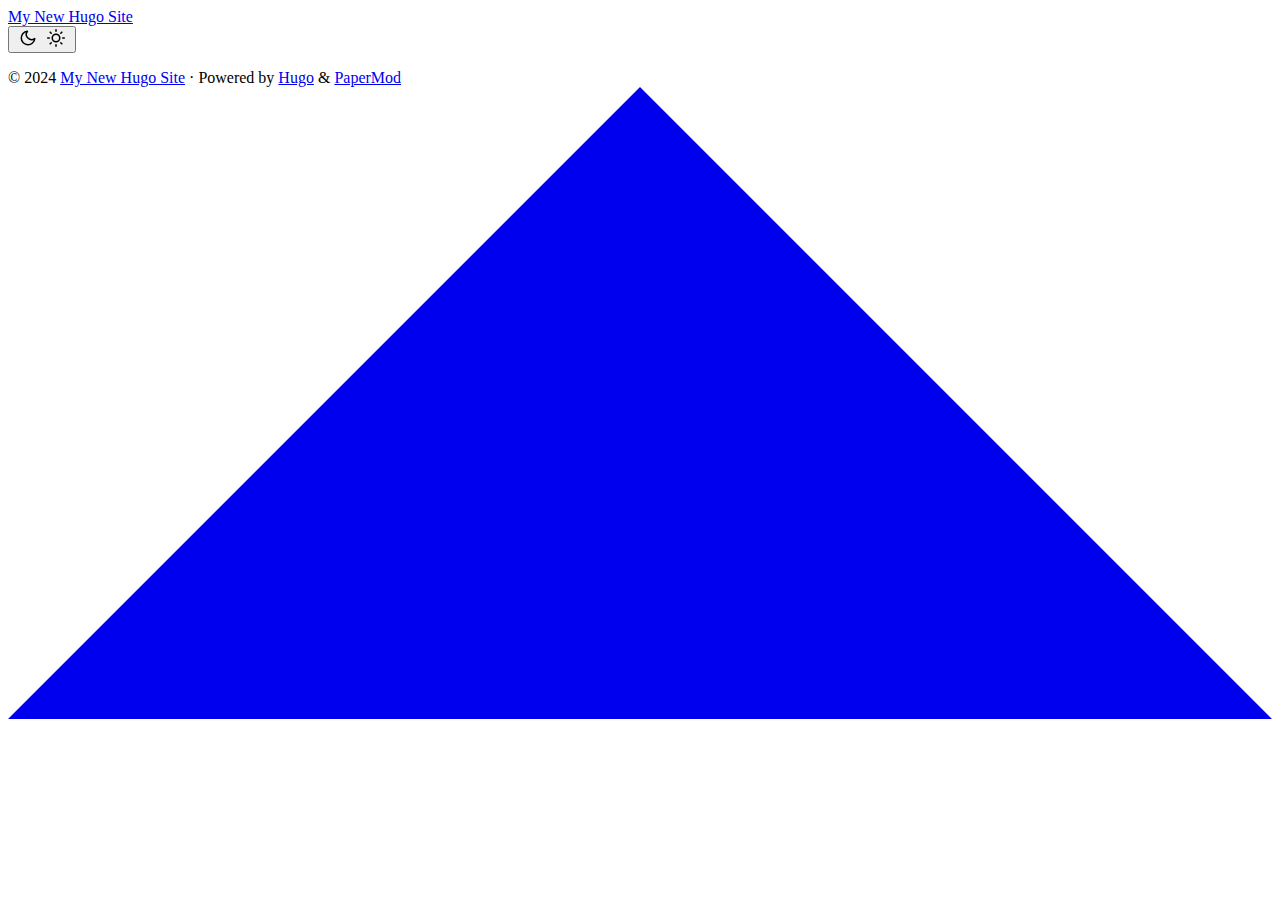
==== public/index.html @ 38eec735 "initial commit" ====
<!DOCTYPE html>
<html lang="en" dir="auto">

<head>
	<meta name="generator" content="Hugo 0.126.1"><script src="/livereload.js?mindelay=10&amp;v=2&amp;port=1313&amp;path=livereload" data-no-instant defer></script><meta charset="utf-8">
<meta http-equiv="X-UA-Compatible" content="IE=edge">
<meta name="viewport" content="width=device-width, initial-scale=1, shrink-to-fit=no">
<meta name="robots" content="noindex, nofollow">
<title>My New Hugo Site</title>

<meta name="description" content="">
<meta name="author" content="">
<link rel="canonical" href="http://localhost:1313/">
<link crossorigin="anonymous" href="/assets/css/stylesheet.b609c58d5c11bb90b1a54e04005d74ad1ddf22165eb79f5533967e57df9c3b50.css" integrity="sha256-tgnFjVwRu5CxpU4EAF10rR3fIhZet59VM5Z&#43;V9&#43;cO1A=" rel="preload stylesheet" as="style">
<link rel="icon" href="http://localhost:1313/favicon.ico">
<link rel="icon" type="image/png" sizes="16x16" href="http://localhost:1313/favicon-16x16.png">
<link rel="icon" type="image/png" sizes="32x32" href="http://localhost:1313/favicon-32x32.png">
<link rel="apple-touch-icon" href="http://localhost:1313/apple-touch-icon.png">
<link rel="mask-icon" href="http://localhost:1313/safari-pinned-tab.svg">
<meta name="theme-color" content="#2e2e33">
<meta name="msapplication-TileColor" content="#2e2e33">
<link rel="alternate" type="application/rss+xml" href="http://localhost:1313/index.xml">
<link rel="alternate" hreflang="en" href="http://localhost:1313/">
<noscript>
    <style>
        #theme-toggle,
        .top-link {
            display: none;
        }

    </style>
    <style>
        @media (prefers-color-scheme: dark) {
            :root {
                --theme: rgb(29, 30, 32);
                --entry: rgb(46, 46, 51);
                --primary: rgb(218, 218, 219);
                --secondary: rgb(155, 156, 157);
                --tertiary: rgb(65, 66, 68);
                --content: rgb(196, 196, 197);
                --code-block-bg: rgb(46, 46, 51);
                --code-bg: rgb(55, 56, 62);
                --border: rgb(51, 51, 51);
            }

            .list {
                background: var(--theme);
            }

            .list:not(.dark)::-webkit-scrollbar-track {
                background: 0 0;
            }

            .list:not(.dark)::-webkit-scrollbar-thumb {
                border-color: var(--theme);
            }
        }

    </style>
</noscript>
</head>

<body class="list" id="top">
<script>
    if (localStorage.getItem("pref-theme") === "dark") {
        document.body.classList.add('dark');
    } else if (localStorage.getItem("pref-theme") === "light") {
        document.body.classList.remove('dark')
    } else if (window.matchMedia('(prefers-color-scheme: dark)').matches) {
        document.body.classList.add('dark');
    }

</script>

<header class="header">
    <nav class="nav">
        <div class="logo">
            <a href="http://localhost:1313/" accesskey="h" title="My New Hugo Site (Alt + H)">My New Hugo Site</a>
            <div class="logo-switches">
                <button id="theme-toggle" accesskey="t" title="(Alt + T)">
                    <svg id="moon" xmlns="http://www.w3.org/2000/svg" width="24" height="18" viewBox="0 0 24 24"
                        fill="none" stroke="currentColor" stroke-width="2" stroke-linecap="round"
                        stroke-linejoin="round">
                        <path d="M21 12.79A9 9 0 1 1 11.21 3 7 7 0 0 0 21 12.79z"></path>
                    </svg>
                    <svg id="sun" xmlns="http://www.w3.org/2000/svg" width="24" height="18" viewBox="0 0 24 24"
                        fill="none" stroke="currentColor" stroke-width="2" stroke-linecap="round"
                        stroke-linejoin="round">
                        <circle cx="12" cy="12" r="5"></circle>
                        <line x1="12" y1="1" x2="12" y2="3"></line>
                        <line x1="12" y1="21" x2="12" y2="23"></line>
                        <line x1="4.22" y1="4.22" x2="5.64" y2="5.64"></line>
                        <line x1="18.36" y1="18.36" x2="19.78" y2="19.78"></line>
                        <line x1="1" y1="12" x2="3" y2="12"></line>
                        <line x1="21" y1="12" x2="23" y2="12"></line>
                        <line x1="4.22" y1="19.78" x2="5.64" y2="18.36"></line>
                        <line x1="18.36" y1="5.64" x2="19.78" y2="4.22"></line>
                    </svg>
                </button>
            </div>
        </div>
        <ul id="menu">
        </ul>
    </nav>
</header>
<main class="main"> 
    </main>
    
<footer class="footer">
        <span>&copy; 2024 <a href="http://localhost:1313/">My New Hugo Site</a></span> · 

    <span>
        Powered by
        <a href="https://gohugo.io/" rel="noopener noreferrer" target="_blank">Hugo</a> &
        <a href="https://github.com/adityatelange/hugo-PaperMod/" rel="noopener" target="_blank">PaperMod</a>
    </span>
</footer>
<a href="#top" aria-label="go to top" title="Go to Top (Alt + G)" class="top-link" id="top-link" accesskey="g">
    <svg xmlns="http://www.w3.org/2000/svg" viewBox="0 0 12 6" fill="currentColor">
        <path d="M12 6H0l6-6z" />
    </svg>
</a>

<script>
    let menu = document.getElementById('menu')
    if (menu) {
        menu.scrollLeft = localStorage.getItem("menu-scroll-position");
        menu.onscroll = function () {
            localStorage.setItem("menu-scroll-position", menu.scrollLeft);
        }
    }

    document.querySelectorAll('a[href^="#"]').forEach(anchor => {
        anchor.addEventListener("click", function (e) {
            e.preventDefault();
            var id = this.getAttribute("href").substr(1);
            if (!window.matchMedia('(prefers-reduced-motion: reduce)').matches) {
                document.querySelector(`[id='${decodeURIComponent(id)}']`).scrollIntoView({
                    behavior: "smooth"
                });
            } else {
                document.querySelector(`[id='${decodeURIComponent(id)}']`).scrollIntoView();
            }
            if (id === "top") {
                history.replaceState(null, null, " ");
            } else {
                history.pushState(null, null, `#${id}`);
            }
        });
    });

</script>
<script>
    var mybutton = document.getElementById("top-link");
    window.onscroll = function () {
        if (document.body.scrollTop > 800 || document.documentElement.scrollTop > 800) {
            mybutton.style.visibility = "visible";
            mybutton.style.opacity = "1";
        } else {
            mybutton.style.visibility = "hidden";
            mybutton.style.opacity = "0";
        }
    };

</script>
<script>
    document.getElementById("theme-toggle").addEventListener("click", () => {
        if (document.body.className.includes("dark")) {
            document.body.classList.remove('dark');
            localStorage.setItem("pref-theme", 'light');
        } else {
            document.body.classList.add('dark');
            localStorage.setItem("pref-theme", 'dark');
        }
    })

</script>
</body>

</html>
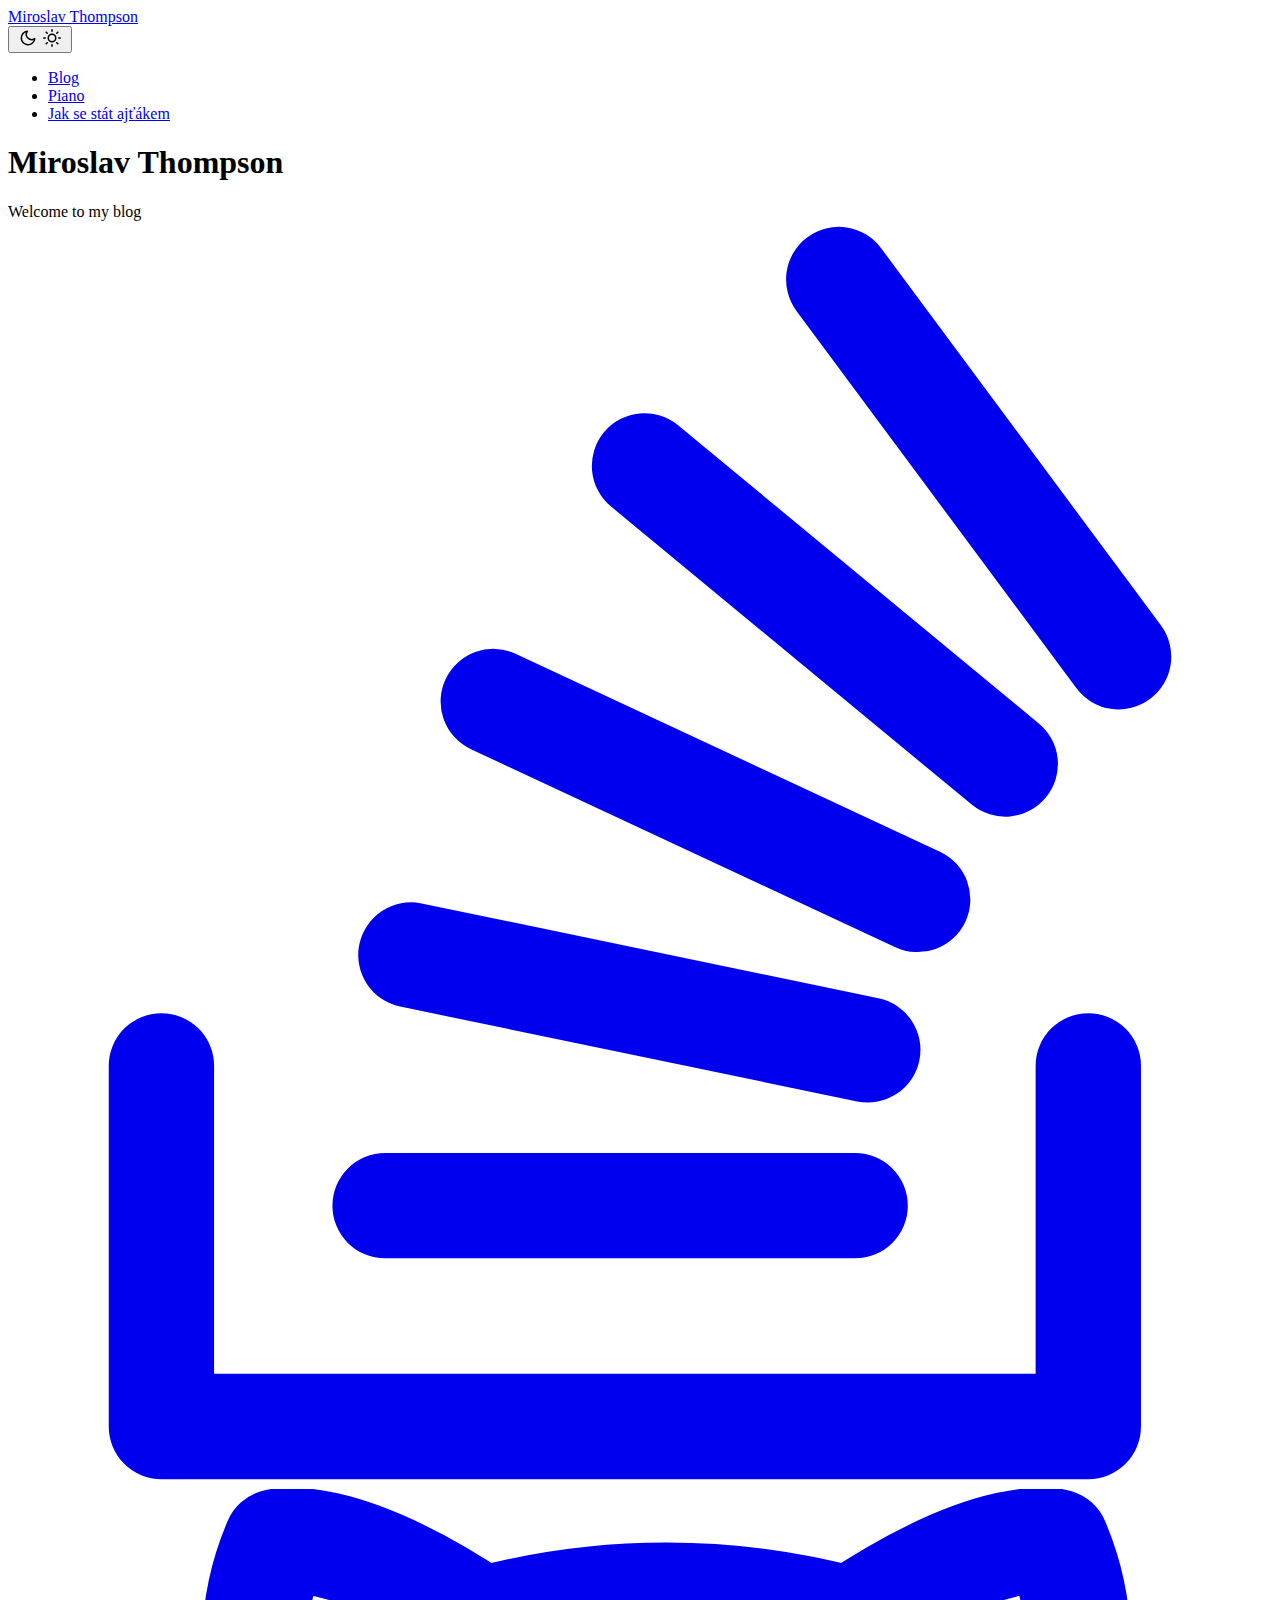
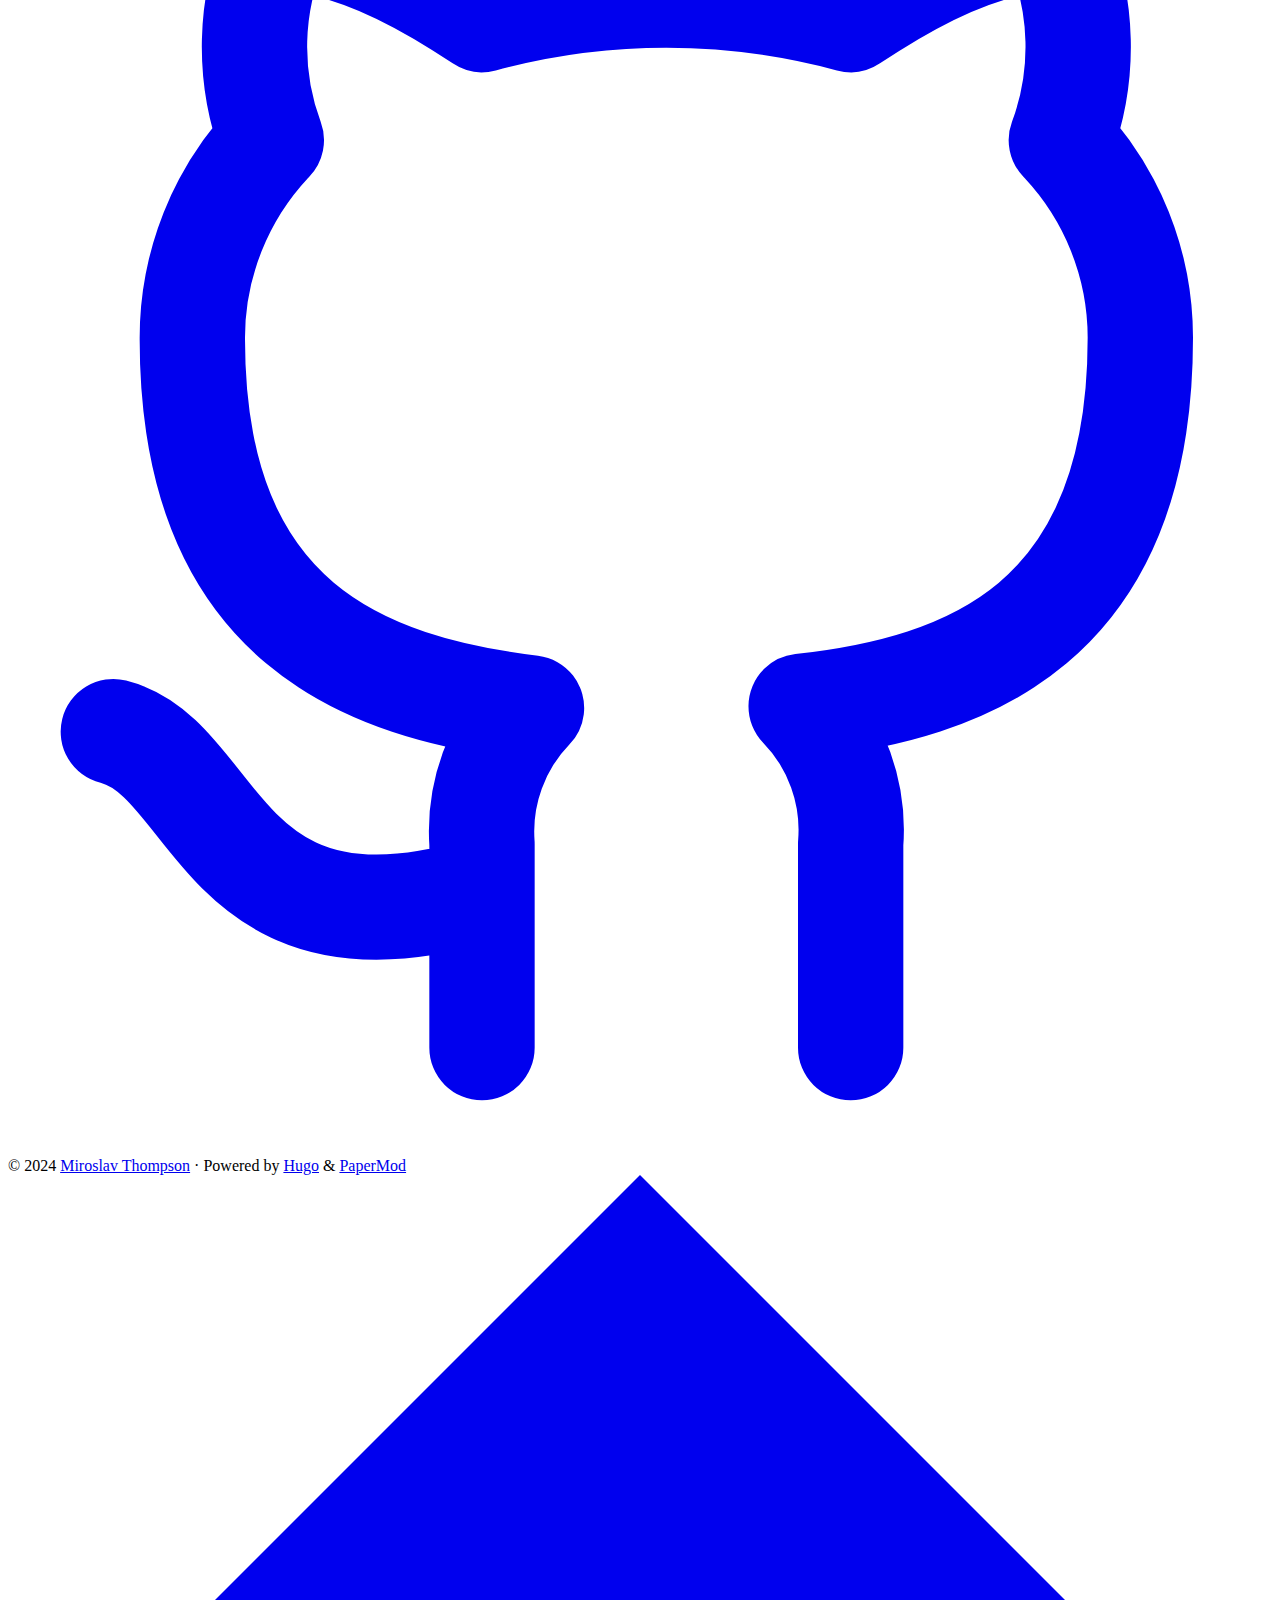
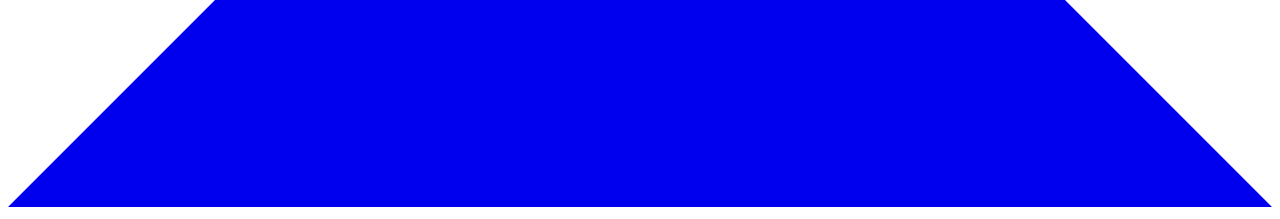
==== commit baf64773: "wip" ====
--- a/public/index.html
+++ b/public/index.html
@@ -1,180 +1,7 @@
-<!DOCTYPE html>
-<html lang="en" dir="auto">
-
-<head>
-	<meta name="generator" content="Hugo 0.126.1"><script src="/livereload.js?mindelay=10&amp;v=2&amp;port=1313&amp;path=livereload" data-no-instant defer></script><meta charset="utf-8">
-<meta http-equiv="X-UA-Compatible" content="IE=edge">
-<meta name="viewport" content="width=device-width, initial-scale=1, shrink-to-fit=no">
-<meta name="robots" content="noindex, nofollow">
-<title>My New Hugo Site</title>
-
-<meta name="description" content="">
-<meta name="author" content="">
-<link rel="canonical" href="http://localhost:1313/">
-<link crossorigin="anonymous" href="/assets/css/stylesheet.b609c58d5c11bb90b1a54e04005d74ad1ddf22165eb79f5533967e57df9c3b50.css" integrity="sha256-tgnFjVwRu5CxpU4EAF10rR3fIhZet59VM5Z&#43;V9&#43;cO1A=" rel="preload stylesheet" as="style">
-<link rel="icon" href="http://localhost:1313/favicon.ico">
-<link rel="icon" type="image/png" sizes="16x16" href="http://localhost:1313/favicon-16x16.png">
-<link rel="icon" type="image/png" sizes="32x32" href="http://localhost:1313/favicon-32x32.png">
-<link rel="apple-touch-icon" href="http://localhost:1313/apple-touch-icon.png">
-<link rel="mask-icon" href="http://localhost:1313/safari-pinned-tab.svg">
-<meta name="theme-color" content="#2e2e33">
-<meta name="msapplication-TileColor" content="#2e2e33">
-<link rel="alternate" type="application/rss+xml" href="http://localhost:1313/index.xml">
-<link rel="alternate" hreflang="en" href="http://localhost:1313/">
-<noscript>
-    <style>
-        #theme-toggle,
-        .top-link {
-            display: none;
-        }
-
-    </style>
-    <style>
-        @media (prefers-color-scheme: dark) {
-            :root {
-                --theme: rgb(29, 30, 32);
-                --entry: rgb(46, 46, 51);
-                --primary: rgb(218, 218, 219);
-                --secondary: rgb(155, 156, 157);
-                --tertiary: rgb(65, 66, 68);
-                --content: rgb(196, 196, 197);
-                --code-block-bg: rgb(46, 46, 51);
-                --code-bg: rgb(55, 56, 62);
-                --border: rgb(51, 51, 51);
-            }
-
-            .list {
-                background: var(--theme);
-            }
-
-            .list:not(.dark)::-webkit-scrollbar-track {
-                background: 0 0;
-            }
-
-            .list:not(.dark)::-webkit-scrollbar-thumb {
-                border-color: var(--theme);
-            }
-        }
-
-    </style>
-</noscript>
-</head>
-
-<body class="list" id="top">
-<script>
-    if (localStorage.getItem("pref-theme") === "dark") {
-        document.body.classList.add('dark');
-    } else if (localStorage.getItem("pref-theme") === "light") {
-        document.body.classList.remove('dark')
-    } else if (window.matchMedia('(prefers-color-scheme: dark)').matches) {
-        document.body.classList.add('dark');
-    }
-
-</script>
-
-<header class="header">
-    <nav class="nav">
-        <div class="logo">
-            <a href="http://localhost:1313/" accesskey="h" title="My New Hugo Site (Alt + H)">My New Hugo Site</a>
-            <div class="logo-switches">
-                <button id="theme-toggle" accesskey="t" title="(Alt + T)">
-                    <svg id="moon" xmlns="http://www.w3.org/2000/svg" width="24" height="18" viewBox="0 0 24 24"
-                        fill="none" stroke="currentColor" stroke-width="2" stroke-linecap="round"
-                        stroke-linejoin="round">
-                        <path d="M21 12.79A9 9 0 1 1 11.21 3 7 7 0 0 0 21 12.79z"></path>
-                    </svg>
-                    <svg id="sun" xmlns="http://www.w3.org/2000/svg" width="24" height="18" viewBox="0 0 24 24"
-                        fill="none" stroke="currentColor" stroke-width="2" stroke-linecap="round"
-                        stroke-linejoin="round">
-                        <circle cx="12" cy="12" r="5"></circle>
-                        <line x1="12" y1="1" x2="12" y2="3"></line>
-                        <line x1="12" y1="21" x2="12" y2="23"></line>
-                        <line x1="4.22" y1="4.22" x2="5.64" y2="5.64"></line>
-                        <line x1="18.36" y1="18.36" x2="19.78" y2="19.78"></line>
-                        <line x1="1" y1="12" x2="3" y2="12"></line>
-                        <line x1="21" y1="12" x2="23" y2="12"></line>
-                        <line x1="4.22" y1="19.78" x2="5.64" y2="18.36"></line>
-                        <line x1="18.36" y1="5.64" x2="19.78" y2="4.22"></line>
-                    </svg>
-                </button>
-            </div>
-        </div>
-        <ul id="menu">
-        </ul>
-    </nav>
-</header>
-<main class="main"> 
-    </main>
-    
-<footer class="footer">
-        <span>&copy; 2024 <a href="http://localhost:1313/">My New Hugo Site</a></span> · 
-
-    <span>
-        Powered by
-        <a href="https://gohugo.io/" rel="noopener noreferrer" target="_blank">Hugo</a> &
-        <a href="https://github.com/adityatelange/hugo-PaperMod/" rel="noopener" target="_blank">PaperMod</a>
-    </span>
-</footer>
-<a href="#top" aria-label="go to top" title="Go to Top (Alt + G)" class="top-link" id="top-link" accesskey="g">
-    <svg xmlns="http://www.w3.org/2000/svg" viewBox="0 0 12 6" fill="currentColor">
-        <path d="M12 6H0l6-6z" />
-    </svg>
-</a>
-
-<script>
-    let menu = document.getElementById('menu')
-    if (menu) {
-        menu.scrollLeft = localStorage.getItem("menu-scroll-position");
-        menu.onscroll = function () {
-            localStorage.setItem("menu-scroll-position", menu.scrollLeft);
-        }
-    }
-
-    document.querySelectorAll('a[href^="#"]').forEach(anchor => {
-        anchor.addEventListener("click", function (e) {
-            e.preventDefault();
-            var id = this.getAttribute("href").substr(1);
-            if (!window.matchMedia('(prefers-reduced-motion: reduce)').matches) {
-                document.querySelector(`[id='${decodeURIComponent(id)}']`).scrollIntoView({
-                    behavior: "smooth"
-                });
-            } else {
-                document.querySelector(`[id='${decodeURIComponent(id)}']`).scrollIntoView();
-            }
-            if (id === "top") {
-                history.replaceState(null, null, " ");
-            } else {
-                history.pushState(null, null, `#${id}`);
-            }
-        });
-    });
-
-</script>
-<script>
-    var mybutton = document.getElementById("top-link");
-    window.onscroll = function () {
-        if (document.body.scrollTop > 800 || document.documentElement.scrollTop > 800) {
-            mybutton.style.visibility = "visible";
-            mybutton.style.opacity = "1";
-        } else {
-            mybutton.style.visibility = "hidden";
-            mybutton.style.opacity = "0";
-        }
-    };
-
-</script>
-<script>
-    document.getElementById("theme-toggle").addEventListener("click", () => {
-        if (document.body.className.includes("dark")) {
-            document.body.classList.remove('dark');
-            localStorage.setItem("pref-theme", 'light');
-        } else {
-            document.body.classList.add('dark');
-            localStorage.setItem("pref-theme", 'dark');
-        }
-    })
-
-</script>
-</body>
-
-</html>
+<!doctype html><html lang=en dir=auto><head><meta name=generator content="Hugo 0.126.1"><script src="/livereload.js?mindelay=10&amp;v=2&amp;port=1313&amp;path=livereload" data-no-instant defer></script><meta charset=utf-8><meta http-equiv=X-UA-Compatible content="IE=edge"><meta name=viewport content="width=device-width,initial-scale=1,shrink-to-fit=no"><meta name=robots content="index, follow"><title>Miroslav Thompson</title>
+<meta name=keywords content="Blog"><meta name=description content="Osobní stránky"><meta name=author content="Miroslav Thompson"><link rel=canonical href=http://localhost:1313/><link crossorigin=anonymous href=/assets/css/stylesheet.b609c58d5c11bb90b1a54e04005d74ad1ddf22165eb79f5533967e57df9c3b50.css integrity="sha256-tgnFjVwRu5CxpU4EAF10rR3fIhZet59VM5Z+V9+cO1A=" rel="preload stylesheet" as=style><link rel=icon href=http://localhost:1313/favicon.ico><link rel=icon type=image/png sizes=16x16 href=http://localhost:1313/favicon-16x16.png><link rel=icon type=image/png sizes=32x32 href=http://localhost:1313/favicon-32x32.png><link rel=apple-touch-icon href=http://localhost:1313/apple-touch-icon.png><link rel=mask-icon href=http://localhost:1313/safari-pinned-tab.svg><meta name=theme-color content="#2e2e33"><meta name=msapplication-TileColor content="#2e2e33"><link rel=alternate type=application/rss+xml href=http://localhost:1313/index.xml><link rel=alternate hreflang=en href=http://localhost:1313/><noscript><style>#theme-toggle,.top-link{display:none}</style><style>@media(prefers-color-scheme:dark){:root{--theme:rgb(29, 30, 32);--entry:rgb(46, 46, 51);--primary:rgb(218, 218, 219);--secondary:rgb(155, 156, 157);--tertiary:rgb(65, 66, 68);--content:rgb(196, 196, 197);--code-block-bg:rgb(46, 46, 51);--code-bg:rgb(55, 56, 62);--border:rgb(51, 51, 51)}.list{background:var(--theme)}.list:not(.dark)::-webkit-scrollbar-track{background:0 0}.list:not(.dark)::-webkit-scrollbar-thumb{border-color:var(--theme)}}</style></noscript><meta property="og:title" content="Miroslav Thompson"><meta property="og:description" content="Osobní stránky"><meta property="og:type" content="website"><meta property="og:url" content="http://localhost:1313/"><meta property="og:site_name" content="Miroslav Thompson"><meta name=twitter:card content="summary"><meta name=twitter:title content="Miroslav Thompson"><meta name=twitter:description content="Osobní stránky"><script type=application/ld+json>{"@context":"https://schema.org","@type":"Organization","name":"Miroslav Thompson","url":"http://localhost:1313/","description":"Osobní stránky","thumbnailUrl":"http://localhost:1313/favicon.ico","sameAs":["https://stackoverflow.com/users/823680/mirek","https://github.com/czmirek"]}</script></head><body class=list id=top><script>localStorage.getItem("pref-theme")==="dark"?document.body.classList.add("dark"):localStorage.getItem("pref-theme")==="light"?document.body.classList.remove("dark"):window.matchMedia("(prefers-color-scheme: dark)").matches&&document.body.classList.add("dark")</script><header class=header><nav class=nav><div class=logo><a href=http://localhost:1313/ accesskey=h title="Miroslav Thompson (Alt + H)">Miroslav Thompson</a><div class=logo-switches><button id=theme-toggle accesskey=t title="(Alt + T)"><svg id="moon" xmlns="http://www.w3.org/2000/svg" width="24" height="18" viewBox="0 0 24 24" fill="none" stroke="currentcolor" stroke-width="2" stroke-linecap="round" stroke-linejoin="round"><path d="M21 12.79A9 9 0 1111.21 3 7 7 0 0021 12.79z"/></svg><svg id="sun" xmlns="http://www.w3.org/2000/svg" width="24" height="18" viewBox="0 0 24 24" fill="none" stroke="currentcolor" stroke-width="2" stroke-linecap="round" stroke-linejoin="round"><circle cx="12" cy="12" r="5"/><line x1="12" y1="1" x2="12" y2="3"/><line x1="12" y1="21" x2="12" y2="23"/><line x1="4.22" y1="4.22" x2="5.64" y2="5.64"/><line x1="18.36" y1="18.36" x2="19.78" y2="19.78"/><line x1="1" y1="12" x2="3" y2="12"/><line x1="21" y1="12" x2="23" y2="12"/><line x1="4.22" y1="19.78" x2="5.64" y2="18.36"/><line x1="18.36" y1="5.64" x2="19.78" y2="4.22"/></svg></button></div></div><ul id=menu><li><a href=http://localhost:1313/ title=Blog><span class=active>Blog</span></a></li><li><a href=http://localhost:1313/piano/ title=Piano><span>Piano</span></a></li><li><a href=http://localhost:1313/jak-se-stat-ajtakem/ title="Jak se stát ajťákem"><span>Jak se stát ajťákem</span></a></li></ul></nav></header><main class=main><article class="first-entry home-info"><header class=entry-header><h1>Miroslav Thompson</h1></header><div class=entry-content>Welcome to my blog</div><footer class=entry-footer><div class=social-icons><a href=https://stackoverflow.com/users/823680/mirek target=_blank rel="noopener noreferrer me" title=Stackoverflow><svg xmlns="http://www.w3.org/2000/svg" viewBox="0 0 24 24" fill="none" stroke="currentcolor" stroke-width="2" stroke-linecap="round" stroke-linejoin="round"><path d="M2.913 16.041v6.848h17.599v-6.848M7.16 18.696h8.925M7.65 13.937l8.675 1.8M9.214 9.124l8.058 3.758M12.086 4.65l6.849 5.66M15.774 1.111l5.313 7.162"/></svg>
+</a><a href=https://github.com/czmirek target=_blank rel="noopener noreferrer me" title=Github><svg xmlns="http://www.w3.org/2000/svg" viewBox="0 0 24 24" fill="none" stroke="currentcolor" stroke-width="2" stroke-linecap="round" stroke-linejoin="round"><path d="M9 19c-5 1.5-5-2.5-7-3m14 6v-3.87a3.37 3.37.0 00-.94-2.61c3.14-.35 6.44-1.54 6.44-7A5.44 5.44.0 0020 4.77 5.07 5.07.0 0019.91 1S18.73.65 16 2.48a13.38 13.38.0 00-7 0C6.27.65 5.09 1 5.09 1A5.07 5.07.0 005 4.77 5.44 5.44.0 003.5 8.55c0 5.42 3.3 6.61 6.44 7A3.37 3.37.0 009 18.13V22"/></svg></a></div></footer></article></main><footer class=footer><span>&copy; 2024 <a href=http://localhost:1313/>Miroslav Thompson</a></span> ·
+<span>Powered by
+<a href=https://gohugo.io/ rel="noopener noreferrer" target=_blank>Hugo</a> &
+        <a href=https://github.com/adityatelange/hugo-PaperMod/ rel=noopener target=_blank>PaperMod</a></span></footer><a href=#top aria-label="go to top" title="Go to Top (Alt + G)" class=top-link id=top-link accesskey=g><svg xmlns="http://www.w3.org/2000/svg" viewBox="0 0 12 6" fill="currentcolor"><path d="M12 6H0l6-6z"/></svg>
+</a><script>let menu=document.getElementById("menu");menu&&(menu.scrollLeft=localStorage.getItem("menu-scroll-position"),menu.onscroll=function(){localStorage.setItem("menu-scroll-position",menu.scrollLeft)}),document.querySelectorAll('a[href^="#"]').forEach(e=>{e.addEventListener("click",function(e){e.preventDefault();var t=this.getAttribute("href").substr(1);window.matchMedia("(prefers-reduced-motion: reduce)").matches?document.querySelector(`[id='${decodeURIComponent(t)}']`).scrollIntoView():document.querySelector(`[id='${decodeURIComponent(t)}']`).scrollIntoView({behavior:"smooth"}),t==="top"?history.replaceState(null,null," "):history.pushState(null,null,`#${t}`)})})</script><script>var mybutton=document.getElementById("top-link");window.onscroll=function(){document.body.scrollTop>800||document.documentElement.scrollTop>800?(mybutton.style.visibility="visible",mybutton.style.opacity="1"):(mybutton.style.visibility="hidden",mybutton.style.opacity="0")}</script><script>document.getElementById("theme-toggle").addEventListener("click",()=>{document.body.className.includes("dark")?(document.body.classList.remove("dark"),localStorage.setItem("pref-theme","light")):(document.body.classList.add("dark"),localStorage.setItem("pref-theme","dark"))})</script></body></html>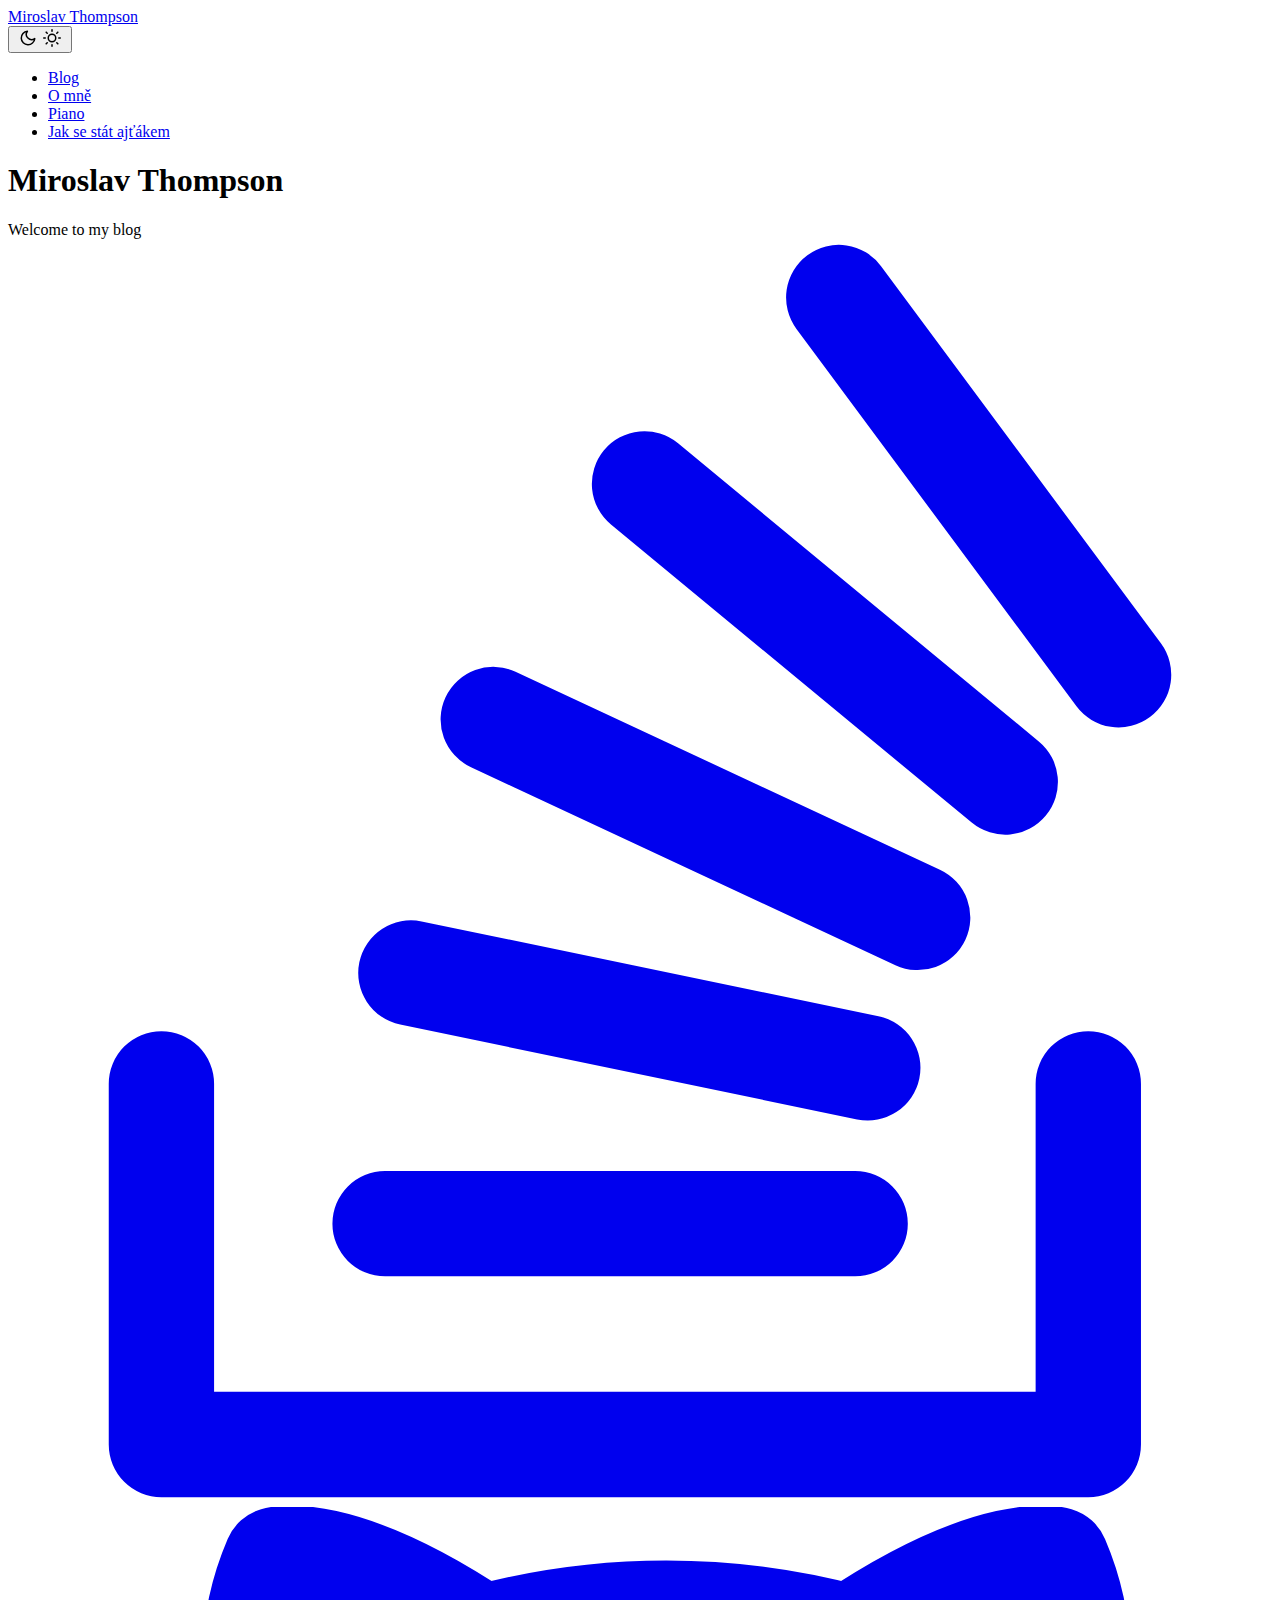
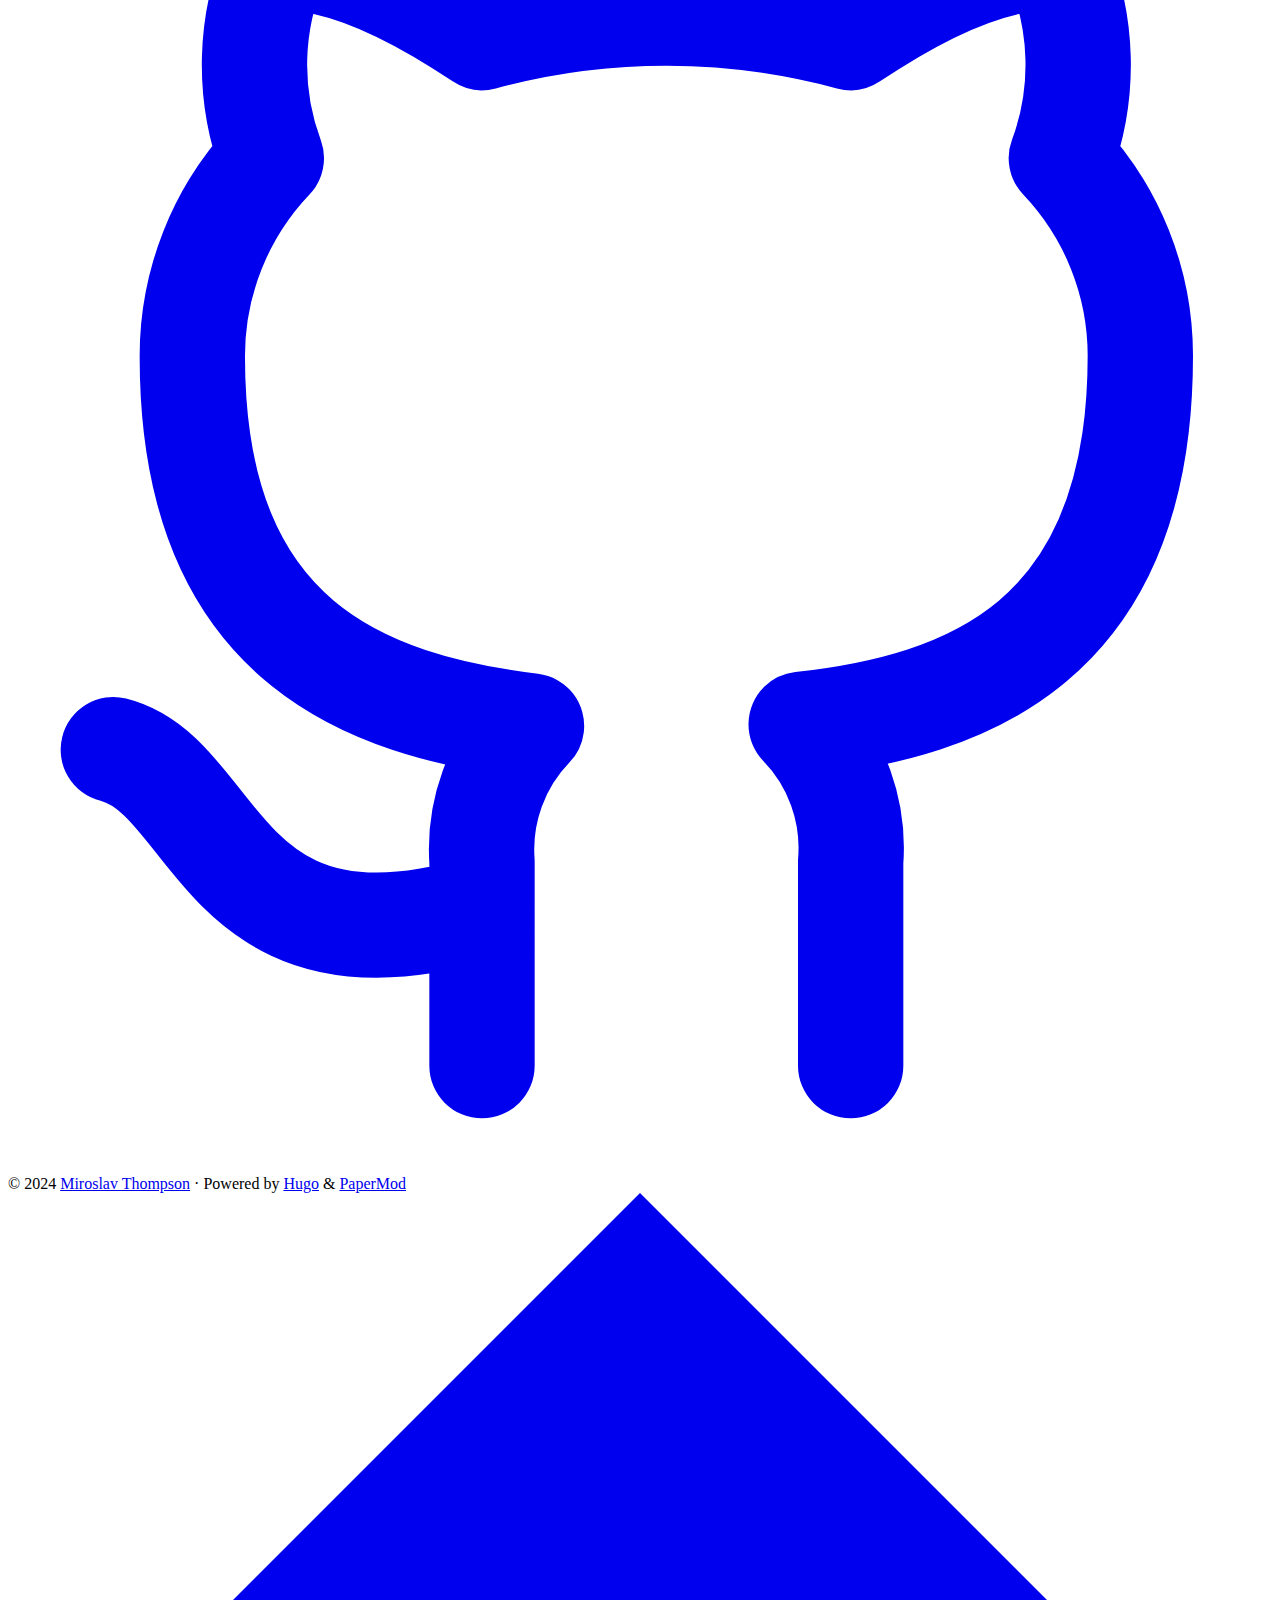
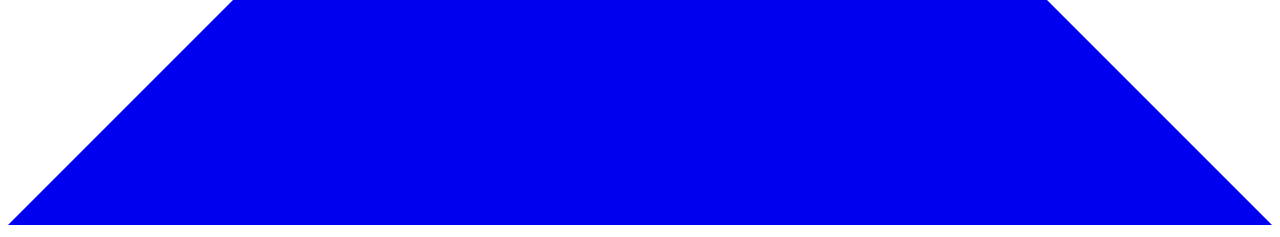
==== commit a2b7200f: "wip" ====
--- a/public/index.html
+++ b/public/index.html
@@ -1,5 +1,5 @@
 <!doctype html><html lang=en dir=auto><head><meta name=generator content="Hugo 0.126.1"><script src="/livereload.js?mindelay=10&amp;v=2&amp;port=1313&amp;path=livereload" data-no-instant defer></script><meta charset=utf-8><meta http-equiv=X-UA-Compatible content="IE=edge"><meta name=viewport content="width=device-width,initial-scale=1,shrink-to-fit=no"><meta name=robots content="index, follow"><title>Miroslav Thompson</title>
-<meta name=keywords content="Blog"><meta name=description content="Osobní stránky"><meta name=author content="Miroslav Thompson"><link rel=canonical href=http://localhost:1313/><link crossorigin=anonymous href=/assets/css/stylesheet.b609c58d5c11bb90b1a54e04005d74ad1ddf22165eb79f5533967e57df9c3b50.css integrity="sha256-tgnFjVwRu5CxpU4EAF10rR3fIhZet59VM5Z+V9+cO1A=" rel="preload stylesheet" as=style><link rel=icon href=http://localhost:1313/favicon.ico><link rel=icon type=image/png sizes=16x16 href=http://localhost:1313/favicon-16x16.png><link rel=icon type=image/png sizes=32x32 href=http://localhost:1313/favicon-32x32.png><link rel=apple-touch-icon href=http://localhost:1313/apple-touch-icon.png><link rel=mask-icon href=http://localhost:1313/safari-pinned-tab.svg><meta name=theme-color content="#2e2e33"><meta name=msapplication-TileColor content="#2e2e33"><link rel=alternate type=application/rss+xml href=http://localhost:1313/index.xml><link rel=alternate hreflang=en href=http://localhost:1313/><noscript><style>#theme-toggle,.top-link{display:none}</style><style>@media(prefers-color-scheme:dark){:root{--theme:rgb(29, 30, 32);--entry:rgb(46, 46, 51);--primary:rgb(218, 218, 219);--secondary:rgb(155, 156, 157);--tertiary:rgb(65, 66, 68);--content:rgb(196, 196, 197);--code-block-bg:rgb(46, 46, 51);--code-bg:rgb(55, 56, 62);--border:rgb(51, 51, 51)}.list{background:var(--theme)}.list:not(.dark)::-webkit-scrollbar-track{background:0 0}.list:not(.dark)::-webkit-scrollbar-thumb{border-color:var(--theme)}}</style></noscript><meta property="og:title" content="Miroslav Thompson"><meta property="og:description" content="Osobní stránky"><meta property="og:type" content="website"><meta property="og:url" content="http://localhost:1313/"><meta property="og:site_name" content="Miroslav Thompson"><meta name=twitter:card content="summary"><meta name=twitter:title content="Miroslav Thompson"><meta name=twitter:description content="Osobní stránky"><script type=application/ld+json>{"@context":"https://schema.org","@type":"Organization","name":"Miroslav Thompson","url":"http://localhost:1313/","description":"Osobní stránky","thumbnailUrl":"http://localhost:1313/favicon.ico","sameAs":["https://stackoverflow.com/users/823680/mirek","https://github.com/czmirek"]}</script></head><body class=list id=top><script>localStorage.getItem("pref-theme")==="dark"?document.body.classList.add("dark"):localStorage.getItem("pref-theme")==="light"?document.body.classList.remove("dark"):window.matchMedia("(prefers-color-scheme: dark)").matches&&document.body.classList.add("dark")</script><header class=header><nav class=nav><div class=logo><a href=http://localhost:1313/ accesskey=h title="Miroslav Thompson (Alt + H)">Miroslav Thompson</a><div class=logo-switches><button id=theme-toggle accesskey=t title="(Alt + T)"><svg id="moon" xmlns="http://www.w3.org/2000/svg" width="24" height="18" viewBox="0 0 24 24" fill="none" stroke="currentcolor" stroke-width="2" stroke-linecap="round" stroke-linejoin="round"><path d="M21 12.79A9 9 0 1111.21 3 7 7 0 0021 12.79z"/></svg><svg id="sun" xmlns="http://www.w3.org/2000/svg" width="24" height="18" viewBox="0 0 24 24" fill="none" stroke="currentcolor" stroke-width="2" stroke-linecap="round" stroke-linejoin="round"><circle cx="12" cy="12" r="5"/><line x1="12" y1="1" x2="12" y2="3"/><line x1="12" y1="21" x2="12" y2="23"/><line x1="4.22" y1="4.22" x2="5.64" y2="5.64"/><line x1="18.36" y1="18.36" x2="19.78" y2="19.78"/><line x1="1" y1="12" x2="3" y2="12"/><line x1="21" y1="12" x2="23" y2="12"/><line x1="4.22" y1="19.78" x2="5.64" y2="18.36"/><line x1="18.36" y1="5.64" x2="19.78" y2="4.22"/></svg></button></div></div><ul id=menu><li><a href=http://localhost:1313/ title=Blog><span class=active>Blog</span></a></li><li><a href=http://localhost:1313/piano/ title=Piano><span>Piano</span></a></li><li><a href=http://localhost:1313/jak-se-stat-ajtakem/ title="Jak se stát ajťákem"><span>Jak se stát ajťákem</span></a></li></ul></nav></header><main class=main><article class="first-entry home-info"><header class=entry-header><h1>Miroslav Thompson</h1></header><div class=entry-content>Welcome to my blog</div><footer class=entry-footer><div class=social-icons><a href=https://stackoverflow.com/users/823680/mirek target=_blank rel="noopener noreferrer me" title=Stackoverflow><svg xmlns="http://www.w3.org/2000/svg" viewBox="0 0 24 24" fill="none" stroke="currentcolor" stroke-width="2" stroke-linecap="round" stroke-linejoin="round"><path d="M2.913 16.041v6.848h17.599v-6.848M7.16 18.696h8.925M7.65 13.937l8.675 1.8M9.214 9.124l8.058 3.758M12.086 4.65l6.849 5.66M15.774 1.111l5.313 7.162"/></svg>
+<meta name=keywords content="Blog"><meta name=description content="Osobní stránky"><meta name=author content="Miroslav Thompson"><link rel=canonical href=http://localhost:1313/><link crossorigin=anonymous href=/assets/css/stylesheet.b609c58d5c11bb90b1a54e04005d74ad1ddf22165eb79f5533967e57df9c3b50.css integrity="sha256-tgnFjVwRu5CxpU4EAF10rR3fIhZet59VM5Z+V9+cO1A=" rel="preload stylesheet" as=style><link rel=icon href=http://localhost:1313/favicon.ico><link rel=icon type=image/png sizes=16x16 href=http://localhost:1313/favicon-16x16.png><link rel=icon type=image/png sizes=32x32 href=http://localhost:1313/favicon-32x32.png><link rel=apple-touch-icon href=http://localhost:1313/apple-touch-icon.png><link rel=mask-icon href=http://localhost:1313/safari-pinned-tab.svg><meta name=theme-color content="#2e2e33"><meta name=msapplication-TileColor content="#2e2e33"><link rel=alternate type=application/rss+xml href=http://localhost:1313/index.xml><link rel=alternate hreflang=en href=http://localhost:1313/><noscript><style>#theme-toggle,.top-link{display:none}</style><style>@media(prefers-color-scheme:dark){:root{--theme:rgb(29, 30, 32);--entry:rgb(46, 46, 51);--primary:rgb(218, 218, 219);--secondary:rgb(155, 156, 157);--tertiary:rgb(65, 66, 68);--content:rgb(196, 196, 197);--code-block-bg:rgb(46, 46, 51);--code-bg:rgb(55, 56, 62);--border:rgb(51, 51, 51)}.list{background:var(--theme)}.list:not(.dark)::-webkit-scrollbar-track{background:0 0}.list:not(.dark)::-webkit-scrollbar-thumb{border-color:var(--theme)}}</style></noscript><meta property="og:title" content="Miroslav Thompson"><meta property="og:description" content="Osobní stránky"><meta property="og:type" content="website"><meta property="og:url" content="http://localhost:1313/"><meta property="og:site_name" content="Miroslav Thompson"><meta name=twitter:card content="summary"><meta name=twitter:title content="Miroslav Thompson"><meta name=twitter:description content="Osobní stránky"><script type=application/ld+json>{"@context":"https://schema.org","@type":"Organization","name":"Miroslav Thompson","url":"http://localhost:1313/","description":"Osobní stránky","thumbnailUrl":"http://localhost:1313/favicon.ico","sameAs":["https://stackoverflow.com/users/823680/mirek","https://github.com/czmirek"]}</script></head><body class=list id=top><script>localStorage.getItem("pref-theme")==="dark"?document.body.classList.add("dark"):localStorage.getItem("pref-theme")==="light"?document.body.classList.remove("dark"):window.matchMedia("(prefers-color-scheme: dark)").matches&&document.body.classList.add("dark")</script><header class=header><nav class=nav><div class=logo><a href=http://localhost:1313/ accesskey=h title="Miroslav Thompson (Alt + H)">Miroslav Thompson</a><div class=logo-switches><button id=theme-toggle accesskey=t title="(Alt + T)"><svg id="moon" xmlns="http://www.w3.org/2000/svg" width="24" height="18" viewBox="0 0 24 24" fill="none" stroke="currentcolor" stroke-width="2" stroke-linecap="round" stroke-linejoin="round"><path d="M21 12.79A9 9 0 1111.21 3 7 7 0 0021 12.79z"/></svg><svg id="sun" xmlns="http://www.w3.org/2000/svg" width="24" height="18" viewBox="0 0 24 24" fill="none" stroke="currentcolor" stroke-width="2" stroke-linecap="round" stroke-linejoin="round"><circle cx="12" cy="12" r="5"/><line x1="12" y1="1" x2="12" y2="3"/><line x1="12" y1="21" x2="12" y2="23"/><line x1="4.22" y1="4.22" x2="5.64" y2="5.64"/><line x1="18.36" y1="18.36" x2="19.78" y2="19.78"/><line x1="1" y1="12" x2="3" y2="12"/><line x1="21" y1="12" x2="23" y2="12"/><line x1="4.22" y1="19.78" x2="5.64" y2="18.36"/><line x1="18.36" y1="5.64" x2="19.78" y2="4.22"/></svg></button></div></div><ul id=menu><li><a href=http://localhost:1313/ title=Blog><span class=active>Blog</span></a></li><li><a href=http://localhost:1313/o-mne/ title="O mně"><span>O mně</span></a></li><li><a href=http://localhost:1313/piano/ title=Piano><span>Piano</span></a></li><li><a href=http://localhost:1313/jak-se-stat-ajtakem/ title="Jak se stát ajťákem"><span>Jak se stát ajťákem</span></a></li></ul></nav></header><main class=main><article class="first-entry home-info"><header class=entry-header><h1>Miroslav Thompson</h1></header><div class=entry-content>Welcome to my blog</div><footer class=entry-footer><div class=social-icons><a href=https://stackoverflow.com/users/823680/mirek target=_blank rel="noopener noreferrer me" title=Stackoverflow><svg xmlns="http://www.w3.org/2000/svg" viewBox="0 0 24 24" fill="none" stroke="currentcolor" stroke-width="2" stroke-linecap="round" stroke-linejoin="round"><path d="M2.913 16.041v6.848h17.599v-6.848M7.16 18.696h8.925M7.65 13.937l8.675 1.8M9.214 9.124l8.058 3.758M12.086 4.65l6.849 5.66M15.774 1.111l5.313 7.162"/></svg>
 </a><a href=https://github.com/czmirek target=_blank rel="noopener noreferrer me" title=Github><svg xmlns="http://www.w3.org/2000/svg" viewBox="0 0 24 24" fill="none" stroke="currentcolor" stroke-width="2" stroke-linecap="round" stroke-linejoin="round"><path d="M9 19c-5 1.5-5-2.5-7-3m14 6v-3.87a3.37 3.37.0 00-.94-2.61c3.14-.35 6.44-1.54 6.44-7A5.44 5.44.0 0020 4.77 5.07 5.07.0 0019.91 1S18.73.65 16 2.48a13.38 13.38.0 00-7 0C6.27.65 5.09 1 5.09 1A5.07 5.07.0 005 4.77 5.44 5.44.0 003.5 8.55c0 5.42 3.3 6.61 6.44 7A3.37 3.37.0 009 18.13V22"/></svg></a></div></footer></article></main><footer class=footer><span>&copy; 2024 <a href=http://localhost:1313/>Miroslav Thompson</a></span> ·
 <span>Powered by
 <a href=https://gohugo.io/ rel="noopener noreferrer" target=_blank>Hugo</a> &
